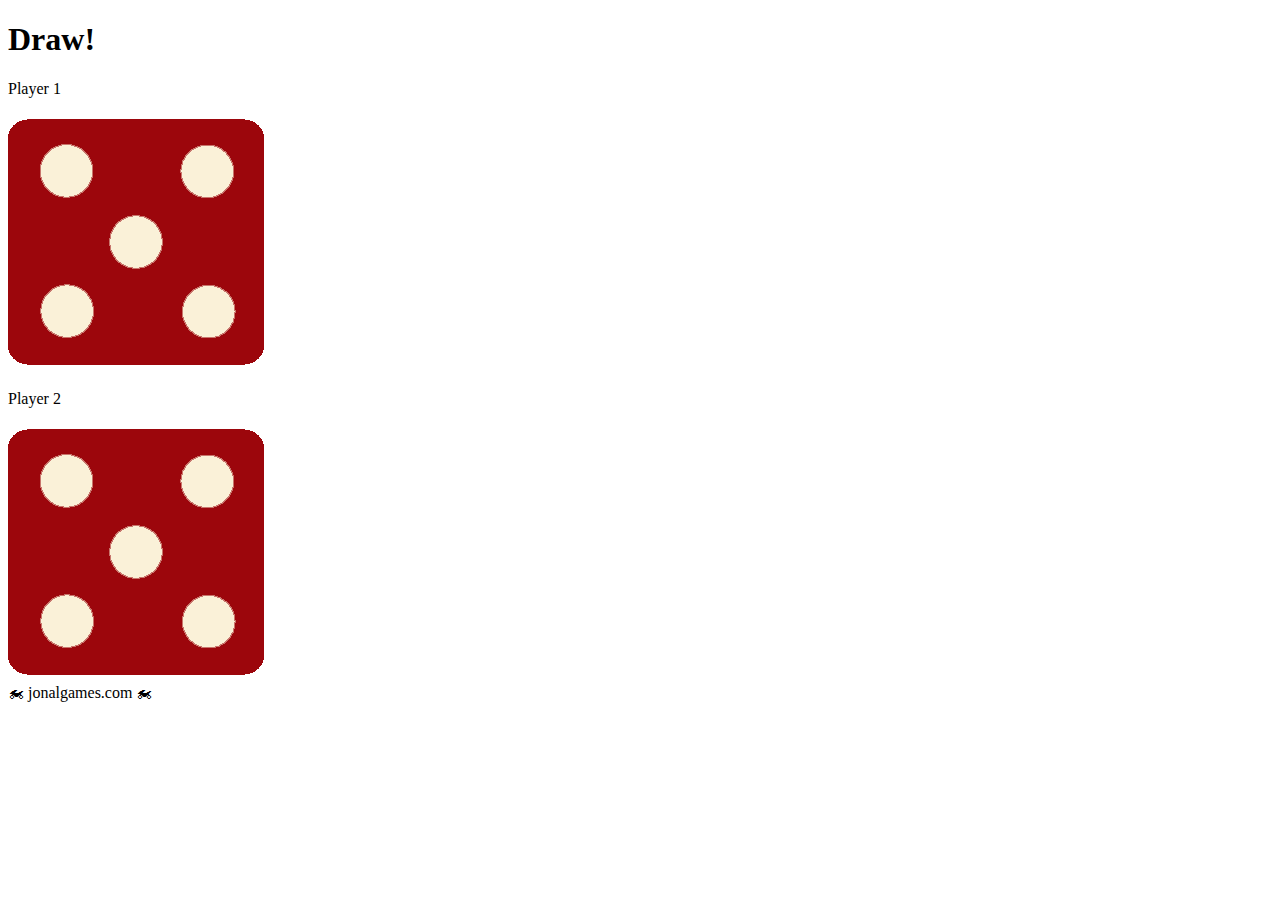
==== diceee.html @ 0135d04b "Add files via upload" ====
<!DOCTYPE html>
<html lang="en">
<head>
    <meta charset="UTF-8">
    <title>Dice Game</title>
    <link rel="stylesheet" href="dicestyle.css">
    <link href="https://fonts.googleapis.com/css?family=Indie+Flower|Lobster" rel="stylesheet">
</head>
<body>

    <div class="container">
        <h1>Refresh Me</h1>

        <div class="dice">
            <p>Player 1</p>
            <img src="images/dice6.png" alt="" class="img1">
        </div>

        <div class="dice">
            <p>Player 2</p>
            <img src="images/dice6.png" alt="" class="img2">
        </div>

    </div>
    <script src="index.js" charset="utf-8"></script>

</body>

<footer>
   🏍 jonalgames.com 🏍
</footer>
</html>
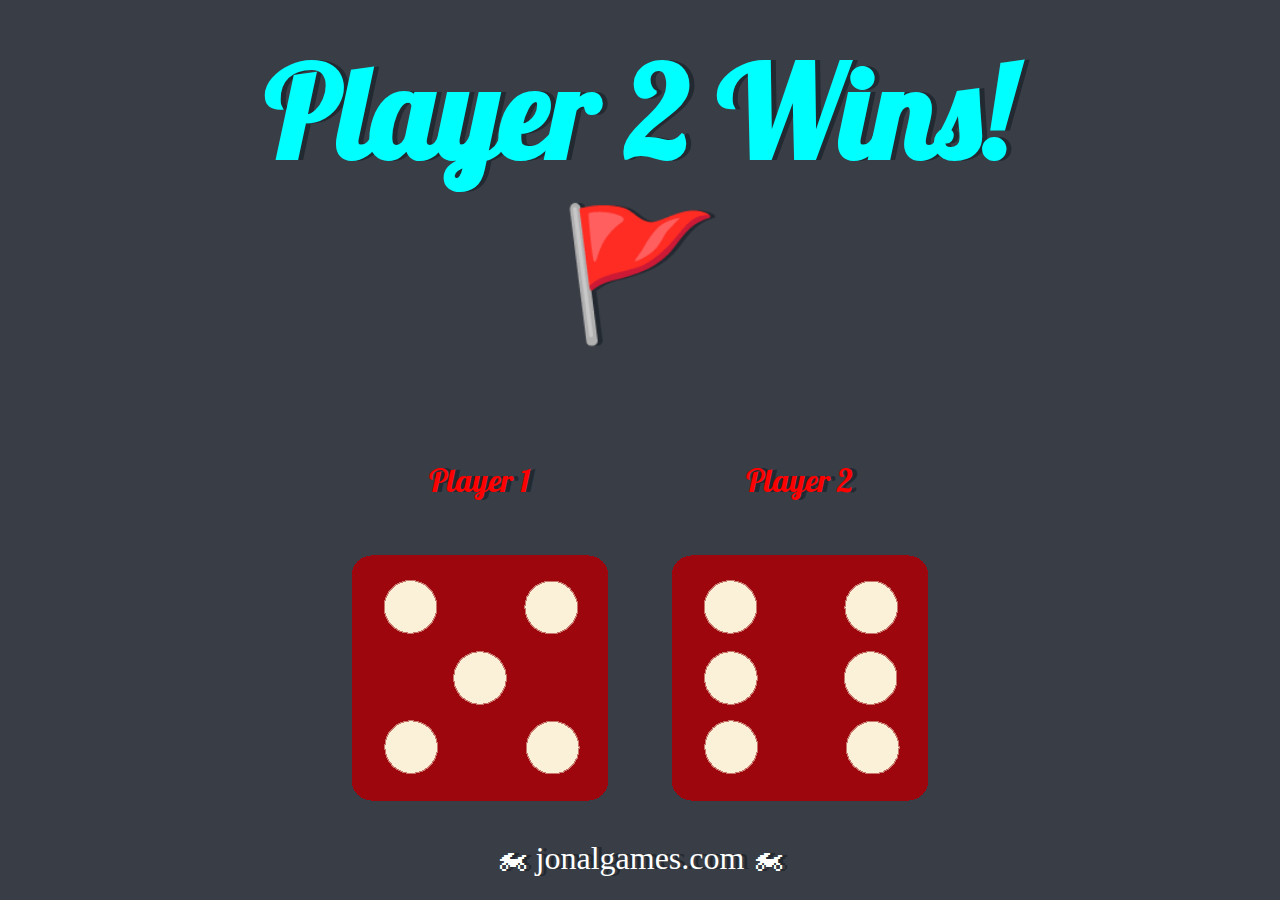
==== commit afd9ba9b: "Update diceee.html" ====
--- a/diceee.html
+++ b/diceee.html
@@ -3,7 +3,7 @@
 <head>
     <meta charset="UTF-8">
     <title>Dice Game</title>
-    <link rel="stylesheet" href="dicestyle.css">
+    <link rel="stylesheet" href="style.css">
     <link href="https://fonts.googleapis.com/css?family=Indie+Flower|Lobster" rel="stylesheet">
 </head>
 <body>
@@ -29,4 +29,4 @@
 <footer>
    🏍 jonalgames.com 🏍
 </footer>
-</html>+</html>
--- a/style.css
+++ b/style.css
@@ -0,0 +1,34 @@
+.container{
+    text-align: center;
+    margin: auto;
+    width: 70%;
+}
+h1{
+    color: aqua;
+    margin: 30px;
+    font-family: 'Lobster', cursive;
+    text-shadow: 5px 0 #232931;
+    font-size: 8rem;
+}
+body{
+    background-color: #393E46;
+}
+.dice{
+    text-align: center;
+    display: inline-block;
+    margin: 30px;
+}
+p{
+    font-size: 2rem;
+    color: red;
+    font-family: 'Lobster', cursive;
+    text-shadow: 5px 0 #232931;
+    margin: 50px;
+}
+footer{
+    text-align: center;
+    font-size: 2rem;
+    color: white;
+    text-shadow: 5px 0 #232931;
+
+}